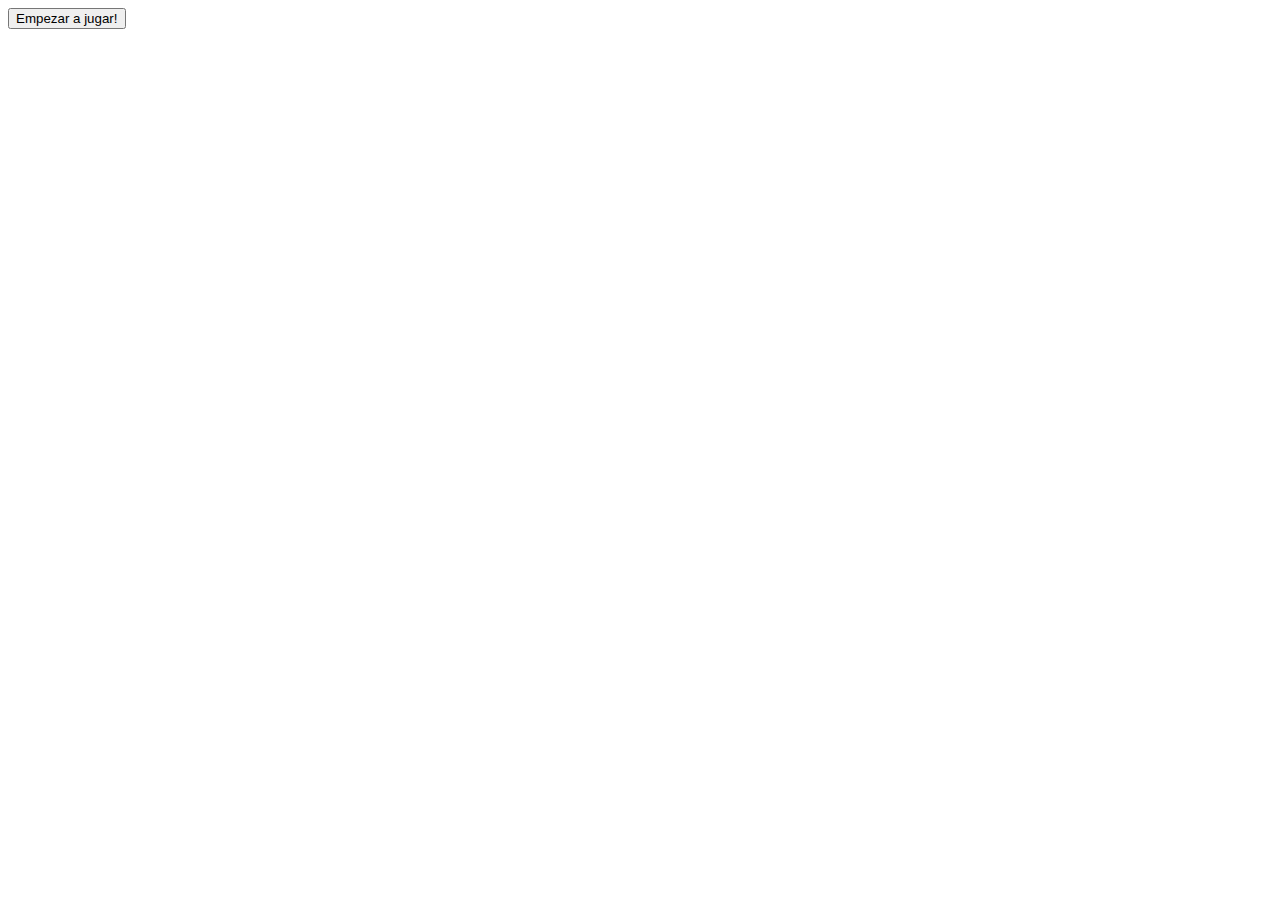
==== frontend/index.html @ dc60b598 "agregado archivos y funcion cargar paises" ====
<!DOCTYPE html>
<html lang="en">
<head>
    <meta charset="UTF-8">
    <meta name="viewport" content="width=device-width, initial-scale=1.0">
    <title>TrivEarth</title>
</head>
<body>
    <button id="btnEmpezarJuego">Empezar a jugar!</button>
    <div id="container"></div>

    <script src="./scripts/crearPreguntas.js"></script>
</body>
</html>
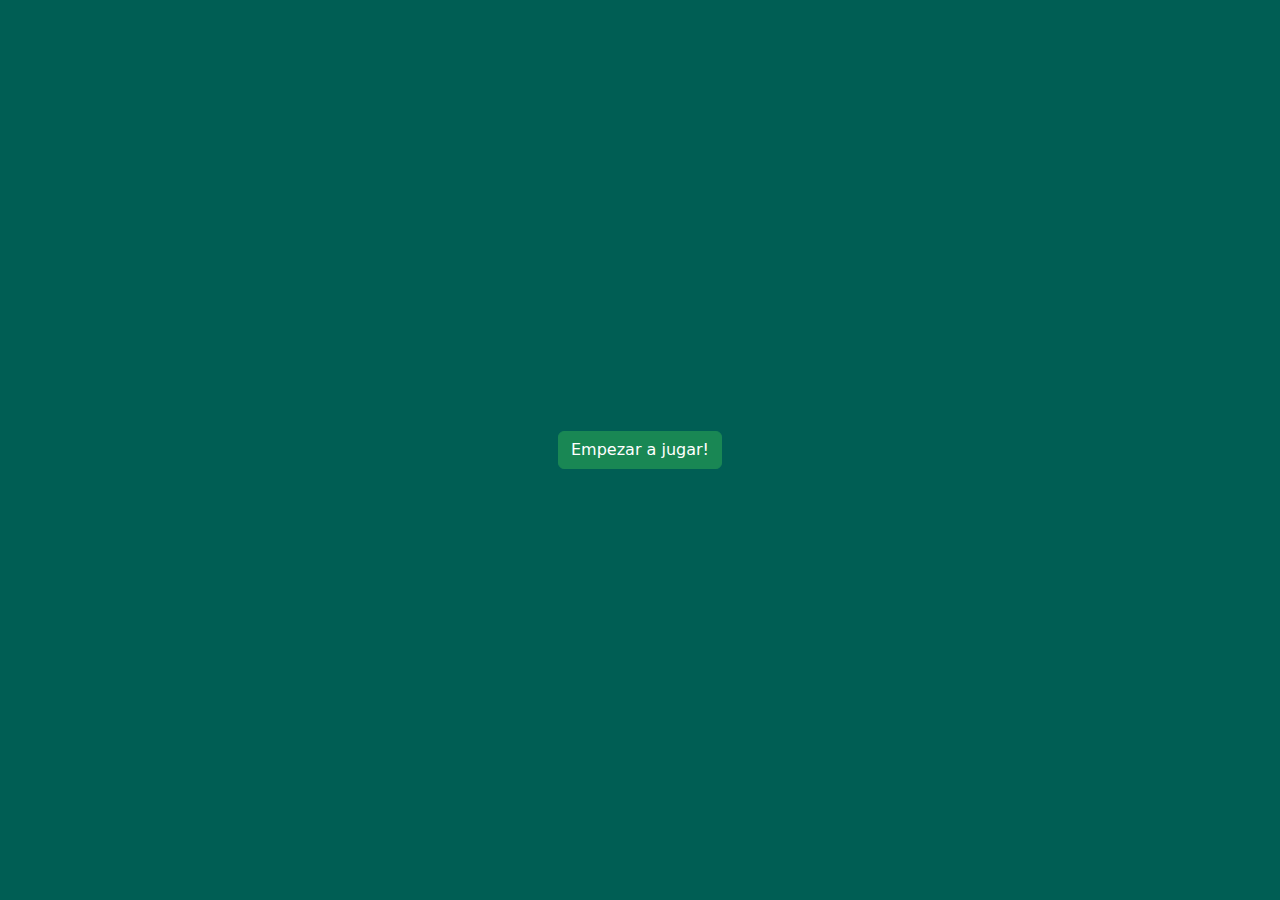
==== commit 9b0b5961: "agregada hoja de estilos" ====
--- a/frontend/index.html
+++ b/frontend/index.html
@@ -1,14 +1,24 @@
 <!DOCTYPE html>
 <html lang="en">
+
 <head>
     <meta charset="UTF-8">
     <meta name="viewport" content="width=device-width, initial-scale=1.0">
+    <link rel="stylesheet" href="./styles/style.css">
+    <link href="https://cdn.jsdelivr.net/npm/bootstrap@5.3.3/dist/css/bootstrap.min.css" rel="stylesheet"
+        integrity="sha384-QWTKZyjpPEjISv5WaRU9OFeRpok6YctnYmDr5pNlyT2bRjXh0JMhjY6hW+ALEwIH" crossorigin="anonymous">
     <title>TrivEarth</title>
 </head>
-<body>
-    <button id="btnEmpezarJuego">Empezar a jugar!</button>
+
+<body style="background-color: #005E54;">
+    <button id="btnEmpezarJuego" class="btn btn-success">Empezar a jugar!</button>
     <div id="container"></div>
 
     <script src="./scripts/crearPreguntas.js"></script>
+    <script src="./scripts/juego.js"></script>
+    <script src="https://cdn.jsdelivr.net/npm/bootstrap@5.3.3/dist/js/bootstrap.bundle.min.js"
+        integrity="sha384-YvpcrYf0tY3lHB60NNkmXc5s9fDVZLESaAA55NDzOxhy9GkcIdslK1eN7N6jIeHz"
+        crossorigin="anonymous"></script>
 </body>
+
 </html>--- a/frontend/styles/style.css
+++ b/frontend/styles/style.css
@@ -0,0 +1,69 @@
+/*@media (prefers-color-scheme: dark) {
+    body {
+        background-color: #121212;
+        color: #ffffff;
+    }
+
+    a {
+        color: #bb86fc;
+    }
+}*/
+
+
+body {
+    display: flex;
+    justify-content: center;
+    align-items: center;
+    height: 100vh;
+    margin: 0;
+    color: white;
+}
+
+button {
+    padding: 10px 20px;
+    font-size: 16px;
+    cursor: pointer;
+}
+
+p {
+    color: white;
+}
+
+input{
+    padding: 5px;
+    border-radius: 5px;
+    border: none;
+    background-color: #faf79e;
+}
+
+.input-container {
+    display: flex;
+    align-items: center;
+    gap: 50px; /* Espacio entre el input y el botón */
+}
+
+.input-container input {
+    flex: 1; /* Para que el input ocupe el espacio disponible */
+}
+
+
+.bandera {
+    display: block;
+    margin: auto;
+    margin-bottom: 20px;
+    width: 200px;
+}
+
+#opciones {
+    display: flex;
+    justify-content: center;
+    flex-wrap: wrap;
+    gap: 20px;
+}
+
+#opciones button {
+    background-color: #4CAF50;
+    color: white;
+    border: none;
+    border-radius: 5px;
+}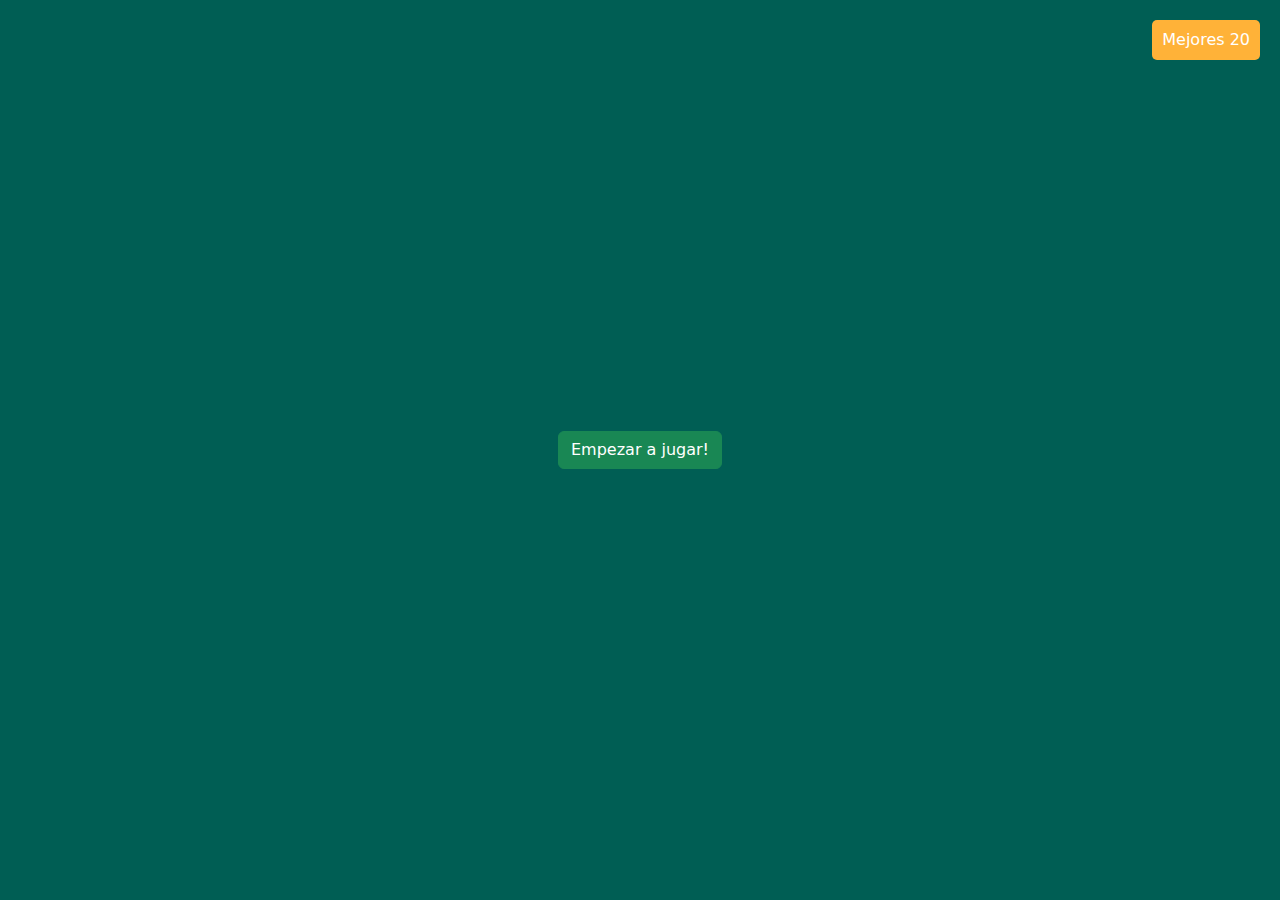
==== commit e73f0455: "agregado mensaje de respuesta" ====
--- a/frontend/index.html
+++ b/frontend/index.html
@@ -5,15 +5,38 @@
     <meta charset="UTF-8">
     <meta name="viewport" content="width=device-width, initial-scale=1.0">
     <link rel="stylesheet" href="./styles/style.css">
+    <!-- Bootstrap -->
     <link href="https://cdn.jsdelivr.net/npm/bootstrap@5.3.3/dist/css/bootstrap.min.css" rel="stylesheet"
         integrity="sha384-QWTKZyjpPEjISv5WaRU9OFeRpok6YctnYmDr5pNlyT2bRjXh0JMhjY6hW+ALEwIH" crossorigin="anonymous">
     <title>TrivEarth</title>
 </head>
 
+<!-- boton para ver los mejores 20 jugadores -->
 <body style="background-color: #005E54;">
+    <button id="btnTop20"> Mejores 20 </button>
     <button id="btnEmpezarJuego" class="btn btn-success">Empezar a jugar!</button>
+
     <div id="container"></div>
 
+    <!-- Modal de Bootstrap -->
+    <div class="modal fade" id="modalRespuesta" tabindex="-1" aria-labelledby="modalRespuestaLabel" aria-hidden="true">
+        <div class="modal-dialog">
+            <div class="modal-content">
+                <div class="modal-header">
+                    <h5 class="modal-title" id="modalTitulo"></h5>
+                    <button type="button" class="btn-close" data-bs-dismiss="modal" aria-label="Close"></button>
+                </div>
+                <div class="modal-body" id="mensajeModal">
+                    <!-- Aquí se mostrará el mensaje dinámico -->
+                </div>
+                <div class="modal-footer">
+                    <button type="button" class="btn btn-success" data-bs-dismiss="modal">Cerrar</button>
+                </div>
+            </div>
+        </div>
+    </div>
+
+    <!-- scripts --> 
     <script src="./scripts/crearPreguntas.js"></script>
     <script src="./scripts/juego.js"></script>
     <script src="https://cdn.jsdelivr.net/npm/bootstrap@5.3.3/dist/js/bootstrap.bundle.min.js"
--- a/frontend/styles/style.css
+++ b/frontend/styles/style.css
@@ -1,13 +1,3 @@
-/*@media (prefers-color-scheme: dark) {
-    body {
-        background-color: #121212;
-        color: #ffffff;
-    }
-
-    a {
-        color: #bb86fc;
-    }
-}*/
 
 
 body {
@@ -39,11 +29,11 @@
 .input-container {
     display: flex;
     align-items: center;
-    gap: 50px; /* Espacio entre el input y el botón */
+    gap: 50px;
 }
 
 .input-container input {
-    flex: 1; /* Para que el input ocupe el espacio disponible */
+    flex: 1;
 }
 
 
@@ -66,4 +56,55 @@
     color: white;
     border: none;
     border-radius: 5px;
-}+}
+
+#btnTop20 {
+    position: absolute;
+    top: 20px;
+    right: 20px;
+    background-color: #ffb238;
+    color: white;
+    border: none;
+    border-radius: 5px;
+    padding: 5px 10px;
+    cursor: pointer;
+    height: 40px;
+}
+
+#tituloTop20 {
+    text-align: center;
+    margin-top: 20px;
+    color: white;
+}
+
+
+
+.resultados {
+    display: flex;
+    justify-content: flex-start;
+    gap: 10px; 
+    margin: 20px 0;
+}
+
+.resultado-correcto, .resultado-incorrecto {
+    padding: 0px; 
+    border-radius: 5px;
+    text-align: center;
+    font-size: 18px;
+    font-weight: bold;
+    width: 150px;
+    height: 30px;
+    box-shadow: 0 4px 6px rgba(0, 0, 0, 0.05); 
+}
+
+.resultado-correcto {
+    background-color: #C2BB00; 
+    color: #fff ;
+}
+
+.resultado-incorrecto {
+    background-color: #E1523D; 
+    color: #fff;
+}
+
+
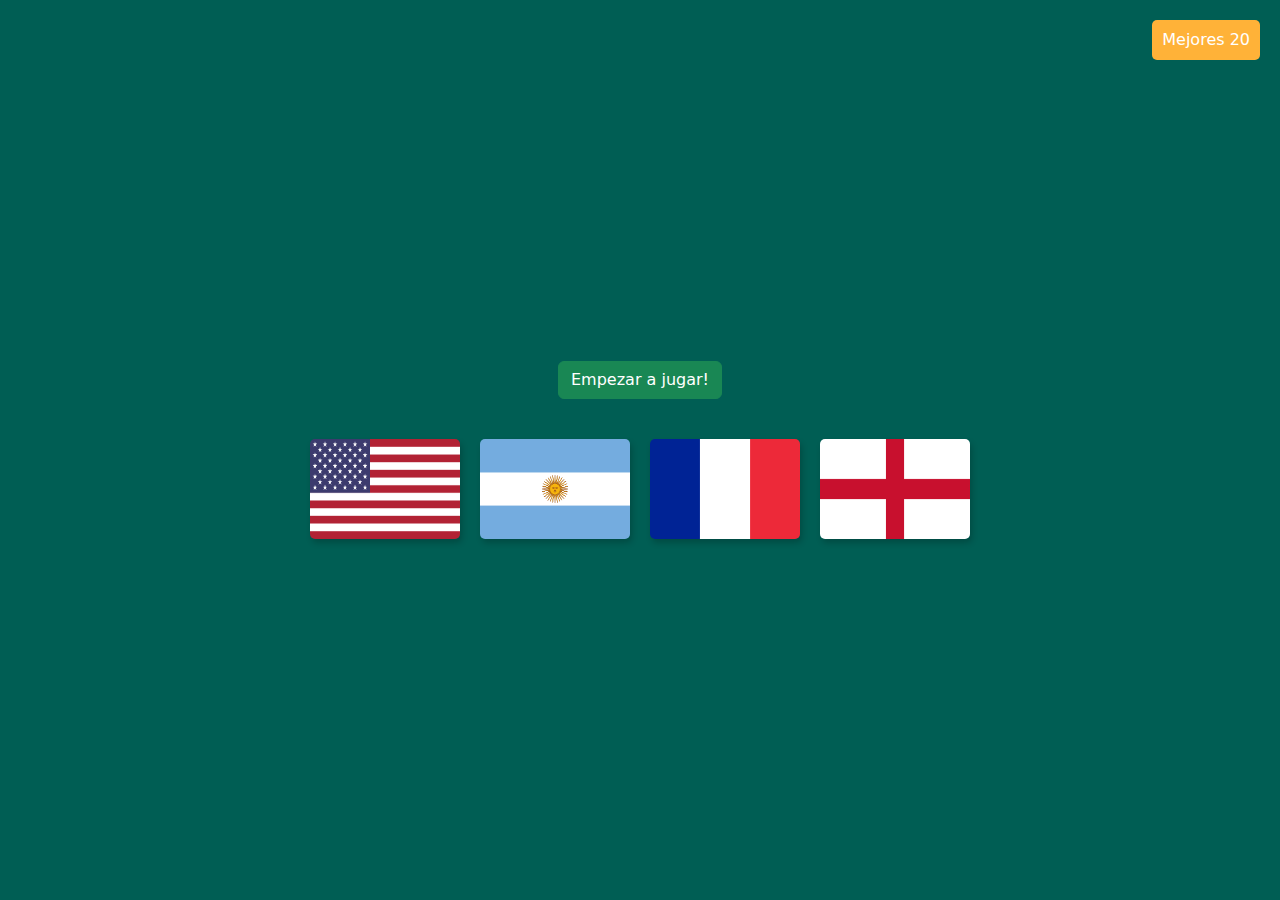
==== commit e37d85f0: "agregadas banderas al inicio" ====
--- a/frontend/index.html
+++ b/frontend/index.html
@@ -11,10 +11,18 @@
     <title>TrivEarth</title>
 </head>
 
-<!-- boton para ver los mejores 20 jugadores -->
 <body style="background-color: #005E54;">
-    <button id="btnTop20"> Mejores 20 </button>
-    <button id="btnEmpezarJuego" class="btn btn-success">Empezar a jugar!</button>
+    <div class="main-container">
+        <button id="btnTop20"> Mejores 20 </button>
+        <button id="btnEmpezarJuego" class="btn btn-success">Empezar a jugar!</button>
+        <!-- Contenedor de banderas -->
+        <div class="cont-banderas" id="cont-banderas">
+            <img src="./img/us.webp" alt="Bandera de estados unidos" class="banderasIndex">
+            <img src="./img/ar.webp" alt="Bandera de argentina" class="banderasIndex">
+            <img src="./img/fr.webp" alt="Bandera de francia" class="banderasIndex">
+            <img src="./img/gb-eng.webp" alt="Bandera de inglaterra" class="banderasIndex">
+        </div>
+    </div>
 
     <div id="container"></div>
 
@@ -27,7 +35,7 @@
                     <button type="button" class="btn-close" data-bs-dismiss="modal" aria-label="Close"></button>
                 </div>
                 <div class="modal-body" id="mensajeModal">
-                    <!-- Aquí se mostrará el mensaje dinámico -->
+                    <!-- Mensaje perzonalizado -->
                 </div>
                 <div class="modal-footer">
                     <button type="button" class="btn btn-success" data-bs-dismiss="modal">Cerrar</button>
@@ -36,7 +44,7 @@
         </div>
     </div>
 
-    <!-- scripts --> 
+    <!-- scripts -->
     <script src="./scripts/crearPreguntas.js"></script>
     <script src="./scripts/juego.js"></script>
     <script src="https://cdn.jsdelivr.net/npm/bootstrap@5.3.3/dist/js/bootstrap.bundle.min.js"
--- a/frontend/styles/style.css
+++ b/frontend/styles/style.css
@@ -42,7 +42,9 @@
     margin: auto;
     margin-bottom: 20px;
     width: 200px;
+    animation: float 3s ease-in-out infinite;
 }
+
 
 #opciones {
     display: flex;
@@ -70,6 +72,7 @@
     cursor: pointer;
     height: 40px;
 }
+
 
 #tituloTop20 {
     text-align: center;
@@ -108,3 +111,65 @@
 }
 
 
+.main-container {
+    display: flex;
+    flex-direction: column;
+    align-items: center; 
+    gap: 40px; 
+}
+
+.cont-banderas {
+    display: flex;
+    justify-content: center;
+    margin-top: 0;
+}
+
+.banderasIndex {
+    width: 150px;
+    height: auto;
+    margin: 0 10px;
+    box-shadow: 2px 4px 6px rgba(0, 0, 0, 0.2);
+    border-radius: 5px;
+}
+
+/* Aplicar la animación a las banderas */
+.banderasIndex {
+    width: 150px;
+    height: auto;
+    margin: 0 10px;
+    box-shadow: 2px 4px 6px rgba(0, 0, 0, 0.2);
+    border-radius: 5px;
+    animation: float 3s ease-in-out infinite; /* Animación de flotación */
+}
+
+
+/* Animación de flotación */
+@keyframes float {
+    0% {
+        transform: translateY(0); 
+    }
+    50% {
+        transform: translateY(-5px); 
+    }
+    100% {
+        transform: translateY(0); 
+    }
+}
+
+/* Retrasos individuales para cada bandera */
+.banderasIndex:nth-child(1) {
+    animation-delay: 0s; 
+}
+
+.banderasIndex:nth-child(2) {
+    animation-delay: 0.5s; /
+}
+
+.banderasIndex:nth-child(3) {
+    animation-delay: 0s; 
+}
+
+.banderasIndex:nth-child(4) {
+    animation-delay: 0.5s; 
+}
+
